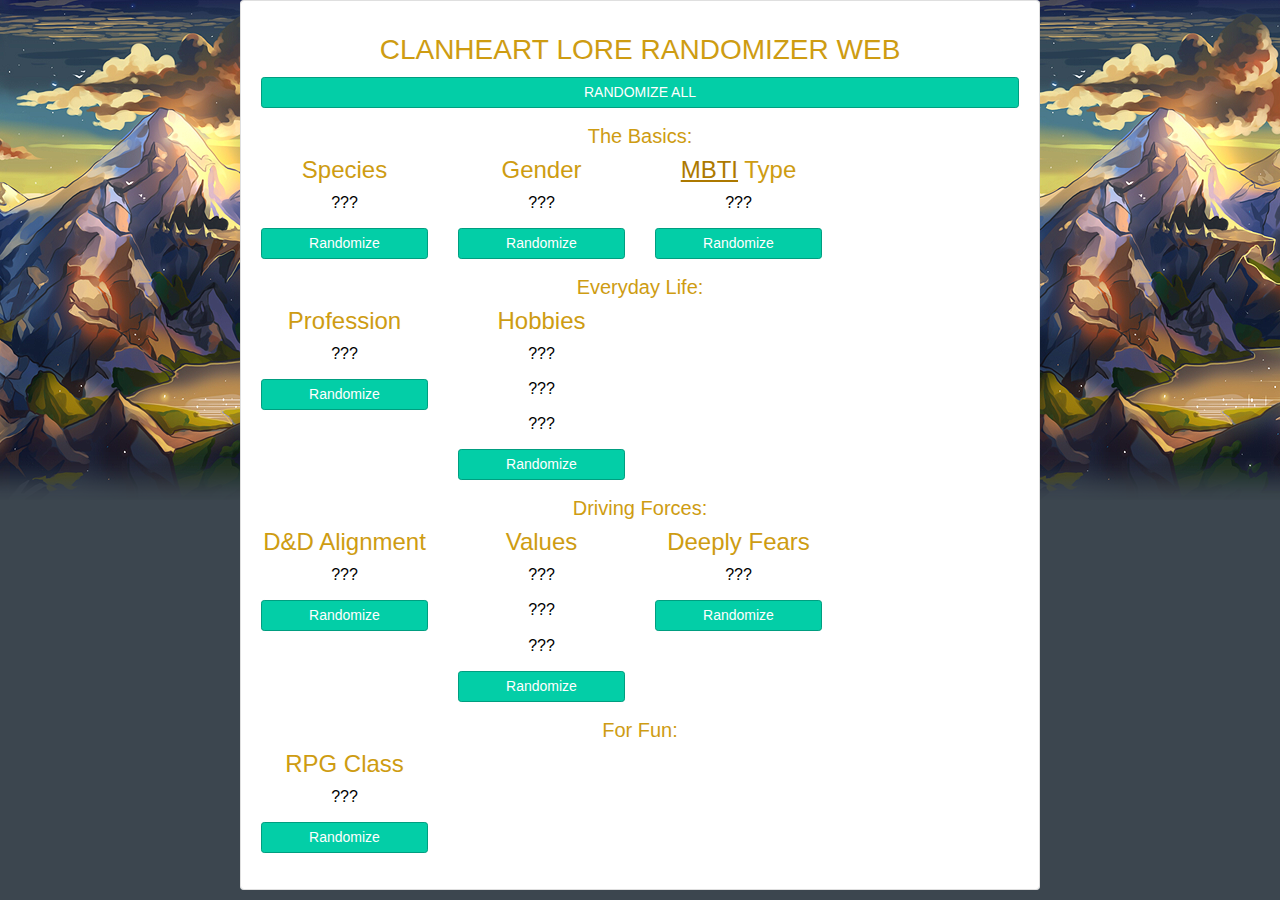
==== index.html @ 8c7e40ed "oops" ====
<!doctype html>
<html>
	<head>
		<title>Clanheart Lore Randomizer Web</title>
		<meta charset="utf-8" />
		<link rel="stylesheet" href="base.css">
		<link rel="stylesheet" href="bootstrap/css/bootstrap.css">
	</head>
	<body>
		<div class="main">
			<div class="card">
				<div class="card-body">
						<h1>Clanheart Lore Randomizer Web</h1>
						<button class="btn btn-sm btn-primary"
						data-rnd="all">RANDOMIZE ALL</button>
						<p></p>
							<h5>The Basics:</h5>
						<table class="table">
						<div class="row">
	  					<span class="col-sm-3">
							<h4>Species</h4>
							<p class="rndbtn" id="rndbtnspecies">???</p>
							<button class="btn btn-sm btn-primary"
							data-rnd="species">Randomize</button>
							</span>
	  					<span class="col-sm-3">
							<h4>Gender</h4>
							<p class="rndbtn" id="rndbtngender">???</p>
							<button class="btn btn-sm btn-primary"
							data-rnd="gender">Randomize</button>
							</span>
	  					<span class="col-sm-3">
							<h4><a href="https://www.16personalities.com/free-personality-test" style="color: #ad7900; text-decoration: underline;">MBTI</a> Type</h4>
							<p class="rndbtn" id="rndbtnmbti">???</p>
							<button class="btn btn-sm btn-primary"
							data-rnd="mbti">Randomize</button>
							</span>
						</div>
						<p></p>
							<h5>Everyday Life:</h5>
						<div class="row">
	  					<span class="col-sm-3">
							<h4>Profession</h4>
							<p class="rndbtn" id="rndbtnjob">???</p>
							<button class="btn btn-sm btn-primary"
							data-rnd="job">Randomize</button>
							</span>
		  					<span class="col-sm-3">
								<h4>Hobbies</h4>
								<p class="rndbtn" id="rndbtnhobby1">???</p>
								<p class="rndbtn" id="rndbtnhobby2">???</p>
								<p class="rndbtn" id="rndbtnhobby3">???</p>
								<button class="btn btn-sm btn-primary"
								data-rnd="hobby">Randomize</button>
								</span>
						</div>
						<p></p>
							<h5>Driving Forces:</h5>
						<div class="row">
	  					<span class="col-sm-3">
							<h4>D&D Alignment</h4>
							<p class="rndbtn" id="rndbtnalign">???</p>
							<button class="btn btn-sm btn-primary"
							data-rnd="align">Randomize</button>
							</span>
	  					<span class="col-sm-3">
							<h4>Values</h4>
							<p class="rndbtn" id="rndbtnvalues1">???</p>
							<p class="rndbtn" id="rndbtnvalues2">???</p>
							<p class="rndbtn" id="rndbtnvalues3">???</p>
							<button class="btn btn-sm btn-primary"
							data-rnd="values">Randomize</button>
							</span>
	  					<span class="col-sm-3">
							<h4>Deeply Fears</h4>
							<p class="rndbtn" id="rndbtnfears">???</p>
							<button class="btn btn-sm btn-primary"
							data-rnd="fears">Randomize</button>
							</span>
						</div>
						<p></p>
							<h5>For Fun:</h5>
						<div class="row">
	  					<span class="col-sm-3">
							<h4>RPG Class</h4>
							<p class="rndbtn" id="rndbtnrpg">???</p>
							<button class="btn btn-sm btn-primary"
							data-rnd="rpg">Randomize</button>
							</span>
						</div>
				</table>
				</div>
			</div>
		</div>
    <script src="jquery.js"></script>
    <script src="bootstrap/js/bootstrap.min.js"></script>
    <script src="base.js"></script>
  </body>
</html>
---- base.css ----
.main {
	border-radius: 4px;
	max-width:800px;
	margin:auto;
	background-color: #fff;
	text-align: center;
}

.btn {
  background-color: #03CEA7;
  color: #fff;
  padding: 8px;
  font-size: 16px;
  cursor: pointer;
  border-radius: 4px;
  border-color: #fff;
  width: 100%;
}

.btn:hover {background: #009e80;}

* {
  margin: 0;
  padding: 0;
}

body {
  background-image: url('images/dragon.png');
  background-repeat: repeat-x;
  background-color: #3c464f;
  font-family: "Helvetica Neue", Helvetica, Arial;
}

p {
  font-family: "Helvetica Neue", Helvetica, Arial;
  line-height: 1.2;
}
h1 {
  font-family: "Open Sans", sans-serif;
  font-variant-caps: all-small-caps;
}

hr {
  width: 80%;
  display: block;
  margin-left: auto;
  margin-right: auto;
}
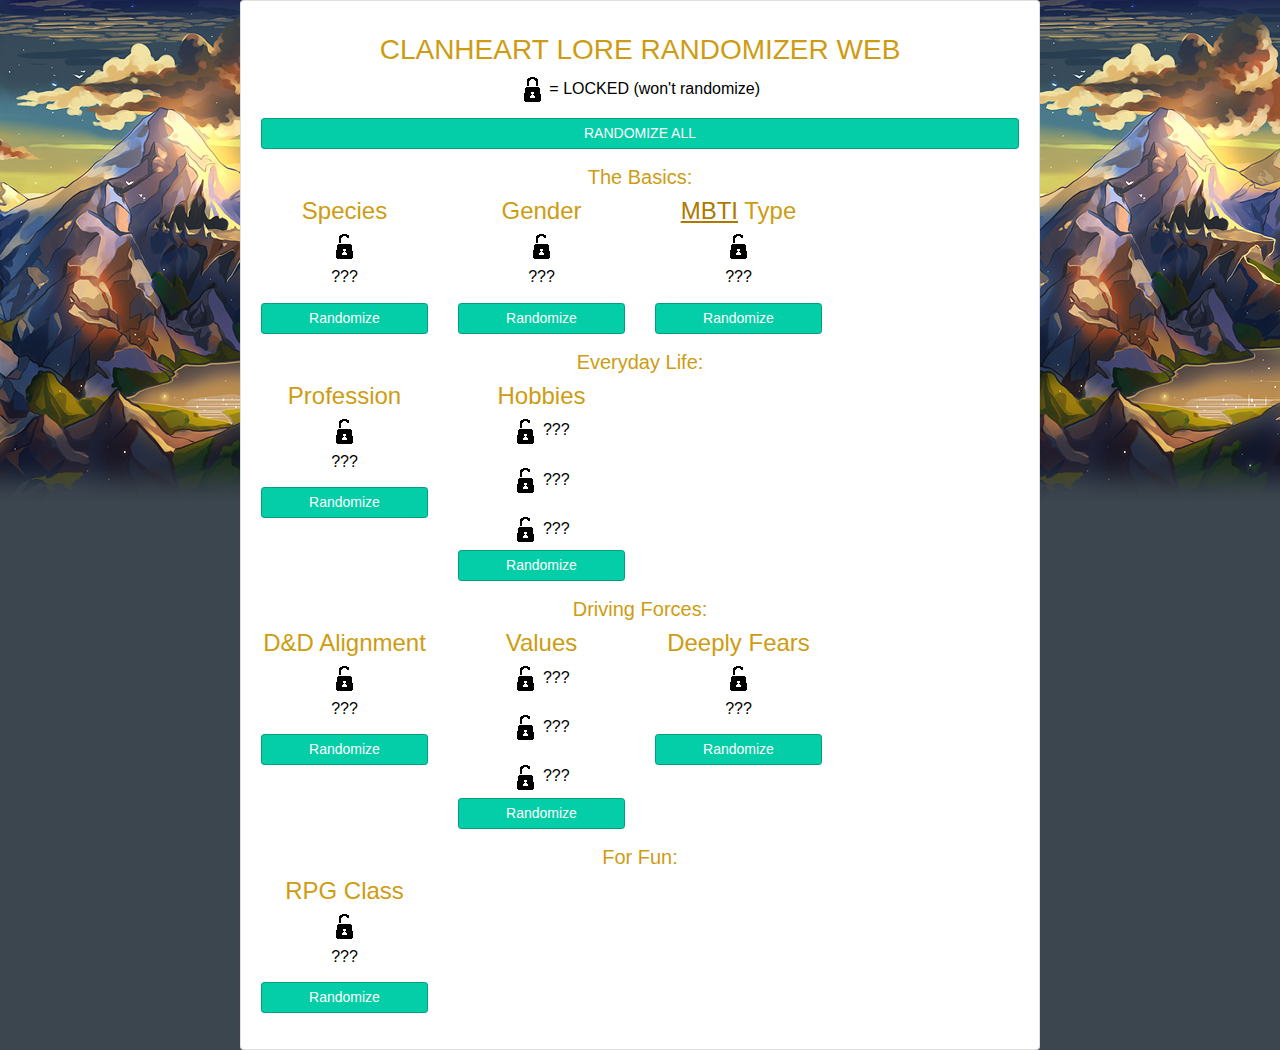
==== commit 0d28ff0b: "Added locking functionality" ====
--- a/index.html
+++ b/index.html
@@ -11,29 +11,37 @@
 			<div class="card">
 				<div class="card-body">
 						<h1>Clanheart Lore Randomizer Web</h1>
+						<img src="images/lock.png"><p style="display: inline;"> = LOCKED (won't randomize)</p>
+						<p></p>
 						<button class="btn btn-sm btn-primary"
-						data-rnd="all">RANDOMIZE ALL</button>
+						data-rnd="all" onclick="getAll()">RANDOMIZE ALL</button>
 						<p></p>
 							<h5>The Basics:</h5>
 						<table class="table">
 						<div class="row">
 	  					<span class="col-sm-3">
 							<h4>Species</h4>
+								<input type="checkbox" id="cboxspecies" style="display: none;"/>
+								<label for="cboxspecies"><img src="images/lock2.png"></label>
 							<p class="rndbtn" id="rndbtnspecies">???</p>
 							<button class="btn btn-sm btn-primary"
-							data-rnd="species">Randomize</button>
+							data-rnd="species" onclick="getSpecies()">Randomize</button>
 							</span>
 	  					<span class="col-sm-3">
 							<h4>Gender</h4>
+								<input type="checkbox" id="cboxgender" style="display: none;"/>
+								<label for="cboxgender"><img src="images/lock2.png"></label>
 							<p class="rndbtn" id="rndbtngender">???</p>
 							<button class="btn btn-sm btn-primary"
-							data-rnd="gender">Randomize</button>
+							data-rnd="gender" onclick="getGender()">Randomize</button>
 							</span>
 	  					<span class="col-sm-3">
 							<h4><a href="https://www.16personalities.com/free-personality-test" style="color: #ad7900; text-decoration: underline;">MBTI</a> Type</h4>
+								<input type="checkbox" id="cboxmbti" style="display: none;"/>
+								<label for="cboxmbti"><img src="images/lock2.png"></label>
 							<p class="rndbtn" id="rndbtnmbti">???</p>
 							<button class="btn btn-sm btn-primary"
-							data-rnd="mbti">Randomize</button>
+							data-rnd="mbti" onclick="getMbti()">Randomize</button>
 							</span>
 						</div>
 						<p></p>
@@ -41,17 +49,28 @@
 						<div class="row">
 	  					<span class="col-sm-3">
 							<h4>Profession</h4>
+								<input type="checkbox" id="cboxjob" style="display: none;"/>
+								<label for="cboxjob"><img src="images/lock2.png"></label>
 							<p class="rndbtn" id="rndbtnjob">???</p>
 							<button class="btn btn-sm btn-primary"
-							data-rnd="job">Randomize</button>
+							data-rnd="job" onclick="getJob()">Randomize</button>
 							</span>
 		  					<span class="col-sm-3">
 								<h4>Hobbies</h4>
-								<p class="rndbtn" id="rndbtnhobby1">???</p>
-								<p class="rndbtn" id="rndbtnhobby2">???</p>
-								<p class="rndbtn" id="rndbtnhobby3">???</p>
+
+								<input type="checkbox" id="cboxhobby1" style="display: none;"/>
+								<label for="cboxhobby1"><img src="images/lock2.png"></label>
+								<p class="rndbtn" id="rndbtnhobby1" style="display: inline;">???</p>
+								<p></p>
+								<input type="checkbox" id="cboxhobby2" style="display: none;"/>
+								<label for="cboxhobby2"><img src="images/lock2.png"></label>
+								<p class="rndbtn" id="rndbtnhobby2" style="display: inline;">???</p>
+								<p></p>
+								<input type="checkbox" id="cboxhobby3" style="display: none;"/>
+								<label for="cboxhobby3"><img src="images/lock2.png"></label>
+								<p class="rndbtn" id="rndbtnhobby3" style="display: inline;">???</p>
 								<button class="btn btn-sm btn-primary"
-								data-rnd="hobby">Randomize</button>
+								data-rnd="hobby" onclick="getHobby()">Randomize</button>
 								</span>
 						</div>
 						<p></p>
@@ -59,23 +78,35 @@
 						<div class="row">
 	  					<span class="col-sm-3">
 							<h4>D&D Alignment</h4>
+							<input type="checkbox" id="cboxalign" style="display: none;"/>
+							<label for="cboxalign"><img src="images/lock2.png"></label>
 							<p class="rndbtn" id="rndbtnalign">???</p>
 							<button class="btn btn-sm btn-primary"
-							data-rnd="align">Randomize</button>
+							data-rnd="align" onclick="getAlign()">Randomize</button>
 							</span>
 	  					<span class="col-sm-3">
 							<h4>Values</h4>
-							<p class="rndbtn" id="rndbtnvalues1">???</p>
-							<p class="rndbtn" id="rndbtnvalues2">???</p>
-							<p class="rndbtn" id="rndbtnvalues3">???</p>
+							<input type="checkbox" id="cboxvalues1" style="display: none;"/>
+							<label for="cboxvalues1"><img src="images/lock2.png"></label>
+							<p class="rndbtn" id="rndbtnvalues1" style="display: inline;">???</p>
+							<p></p>
+							<input type="checkbox" id="cboxvalues2" style="display: none;"/>
+							<label for="cboxvalues2"><img src="images/lock2.png"></label>
+							<p class="rndbtn" id="rndbtnvalues2" style="display: inline;">???</p>
+							<p></p>
+							<input type="checkbox" id="cboxvalues3" style="display: none;"/>
+							<label for="cboxvalues3"><img src="images/lock2.png"></label>
+							<p class="rndbtn" id="rndbtnvalues3" style="display: inline;">???</p>
 							<button class="btn btn-sm btn-primary"
-							data-rnd="values">Randomize</button>
+							data-rnd="values" onclick="getValues()">Randomize</button>
 							</span>
 	  					<span class="col-sm-3">
 							<h4>Deeply Fears</h4>
+							<input type="checkbox" id="cboxfears" style="display: none;"/>
+							<label for="cboxfears"><img src="images/lock2.png"></label>
 							<p class="rndbtn" id="rndbtnfears">???</p>
 							<button class="btn btn-sm btn-primary"
-							data-rnd="fears">Randomize</button>
+							data-rnd="fears" onclick="getFears()">Randomize</button>
 							</span>
 						</div>
 						<p></p>
@@ -83,9 +114,11 @@
 						<div class="row">
 	  					<span class="col-sm-3">
 							<h4>RPG Class</h4>
+							<input type="checkbox" id="cboxrpg" style="display: none;"/>
+							<label for="cboxrpg"><img src="images/lock2.png"></label>
 							<p class="rndbtn" id="rndbtnrpg">???</p>
 							<button class="btn btn-sm btn-primary"
-							data-rnd="rpg">Randomize</button>
+							data-rnd="rpg" onclick="getRpg()">Randomize</button>
 							</span>
 						</div>
 				</table>
--- a/base.css
+++ b/base.css
@@ -4,6 +4,20 @@
 	margin:auto;
 	background-color: #fff;
 	text-align: center;
+}
+
+label::before {
+    background-image: url("images/lock2.png");
+}
+
+:checked+label img {
+		background: #ededed;
+		border-radius: 2px;
+    background-image: url("images/lock.png");
+}
+
+:checked + label::before {
+    background-image: url("images/lock.png");
 }
 
 .btn {
